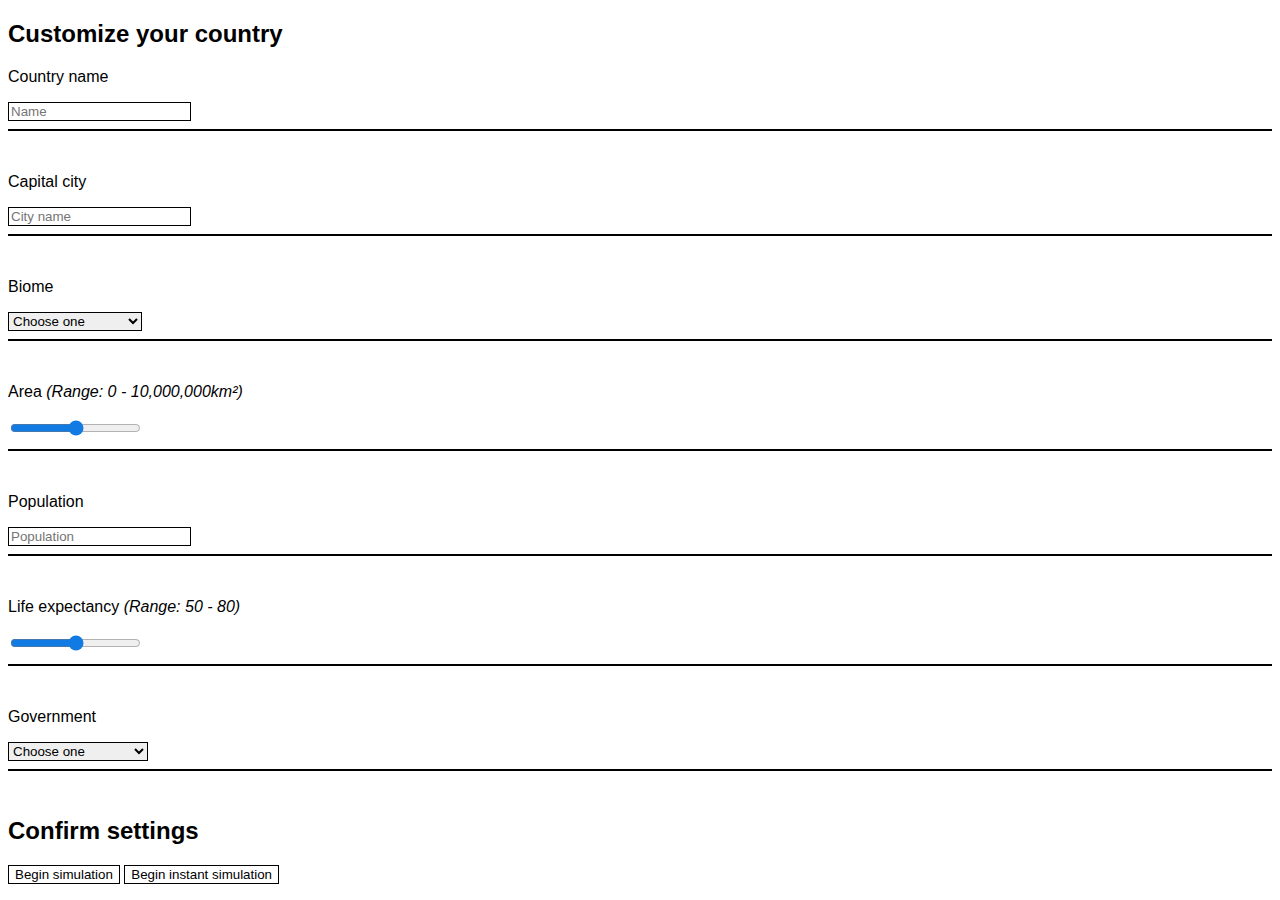
==== new/index.html @ 116b5ad3 "Update index.html" ====
<!DOCTYPE html>
<html>
<head>
<title>Simulator</title>
<link rel="stylesheet" href="style.css">
</head>
<body>
<!-- settings -->
<div id="settings">
<h2>Customize your country</h2>
<p>Country name</p>
<input type="text" placeholder="Name" id="countryName" autocomplete="off">
<hr>
<br>

<p>Capital city</p>
<input type="text" placeholder="City name" id="capital" autocomplete="off">
<hr>
<br>

<p>Biome</p>
<select id="biome">
<option>Choose one</option>
<option value="0">Tundra</option>
<option value="1">Taiga</option>
<option value="2">Temperate forest</option>
<option value="3">Tropical Rainforest</option>
<option value="4">Grass savanna</option>
<option value="5">Mountainous</option>
<option value="6">Steppe</option>
<option value="7">Desert</option>
</select>
<hr>
<br>

<p>Area <i>(Range: 0 - 10,000,000km²)</i></p>
<input type="range" min="0" max="10000000" id="area" onmouseup="alert('Area = ' + this.value + ' km²')">
<hr>
<br>

<p>Population</p>
<input type="number" placeholder="Population" id="population" autocomplete="off">
<hr>
<br>

<p>Life expectancy <i>(Range: 50 - 80)</i></p>
<input type="range" min="50" max="80" id="lifeExpectancy" onmouseup="alert('Area = ' + this.value + ' years')">
<hr>
<br>

<p>Government</p>
<select id="government">
<option>Choose one</option>
<option value="0">Dictatorship</option>
<option value="1">Monarchy</option>
<option value="2">Direct democracy</option>
<option value="3">Democratic republic</option>
<option value="4">Oligarchy</option>
<option value="5">Anarchy</option>
</select>
<hr>
<br>
<h2>Confirm settings</h2>
<button onclick="launch(1000)">Begin simulation</button>
<button onclick="launch(0)">Begin instant simulation</button>

</div>

<!-- app -->
<div id="app"></div>

<script src="app.js"></script>
</body>
</html>
---- new/style.css ----
body {
  background: white;
  font-family: arial;
}
::selection {
  color: #127BE3;
  background: lightblue;
}
* {
  outline: none;
}
select {
  user-select: none;
  -webkit-user-select: none;
  border: 1px solid black;
}
hr {
  border: 0.5px solid black;
}
input {
  border: 1px solid black;
  outline: none;
}
input[type=range] {
  accent-color: #127BE3;
}
button {
  background: transparent;
  border: 1px solid black;
}
button:hover {
  color: #127BE3;
}
button:focus {
  color: #127BE3;
  background: lightblue;
}
.off {
  pointer-events:none;
  user-select: none;
  -webkit-user-select: none;
  color: lightgrey;
  cursor: default;
}
.off * {
  color: lightgrey;
}
.off input {
  border: 1px solid lightgrey;
  color: lightgrey;
}

#app {
  position: absolute;
  top: 1%;
  left: 1%;
  height: 98%;
  width: 98%;
  visibility: hidden;
}
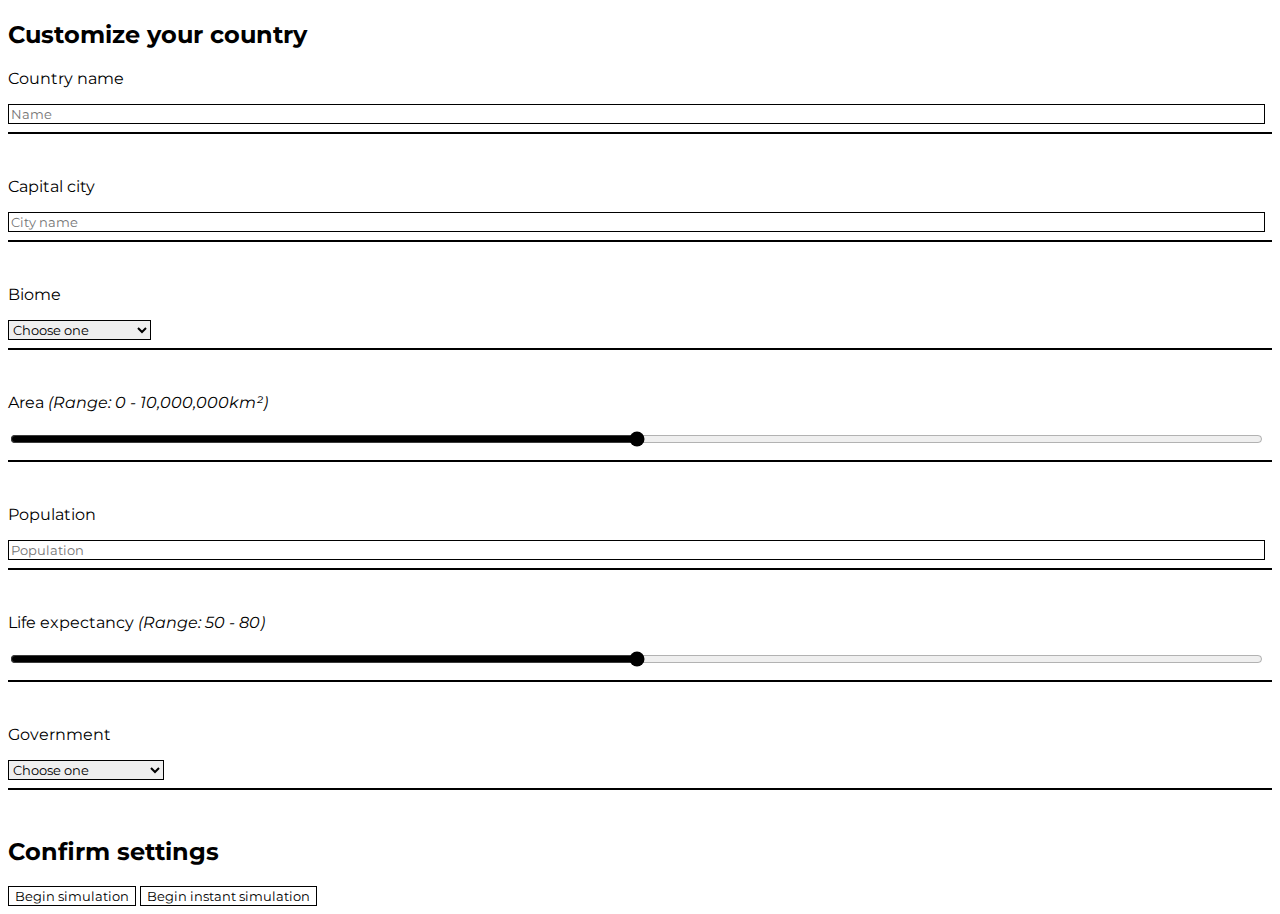
==== commit 54e79c20: "Update index.html" ====
--- a/new/index.html
+++ b/new/index.html
@@ -3,6 +3,8 @@
 <head>
 <title>Simulator</title>
 <link rel="stylesheet" href="style.css">
+<link rel="manifest" href="manifest.json">
+<link rel='icon' href='images/icon-512x512.png' type='image/png'/>
 </head>
 <body>
 <!-- settings -->
@@ -69,6 +71,26 @@
 <!-- app -->
 <div id="app"></div>
 
+<!-- for pwa -->
+<script>
+	window.addEventListener('load', () => {
+	registerSW();
+	});
+
+	// Register the Service Worker
+	async function registerSW() {
+	if ('serviceWorker' in navigator) {
+		try {
+		await navigator
+				.serviceWorker
+				.register('serviceworker.js');
+		}
+		catch (e) {
+		console.log('SW registration failed');
+		}
+	}
+	}
+</script>
 <script src="app.js"></script>
 </body>
 </html>
--- a/new/style.css
+++ b/new/style.css
@@ -1,3 +1,4 @@
+@import url('https://fonts.googleapis.com/css2?family=Montserrat&display=swap');
 body {
   background: white;
   font-family: arial;
@@ -8,6 +9,7 @@
 }
 * {
   outline: none;
+  font-family: 'Montserrat', sans-serif;
 }
 select {
   user-select: none;
@@ -20,9 +22,10 @@
 input {
   border: 1px solid black;
   outline: none;
+  width: 99%;
 }
 input[type=range] {
-  accent-color: #127BE3;
+  accent-color: black;
 }
 button {
   background: transparent;
@@ -57,4 +60,4 @@
   height: 98%;
   width: 98%;
   visibility: hidden;
-}+}
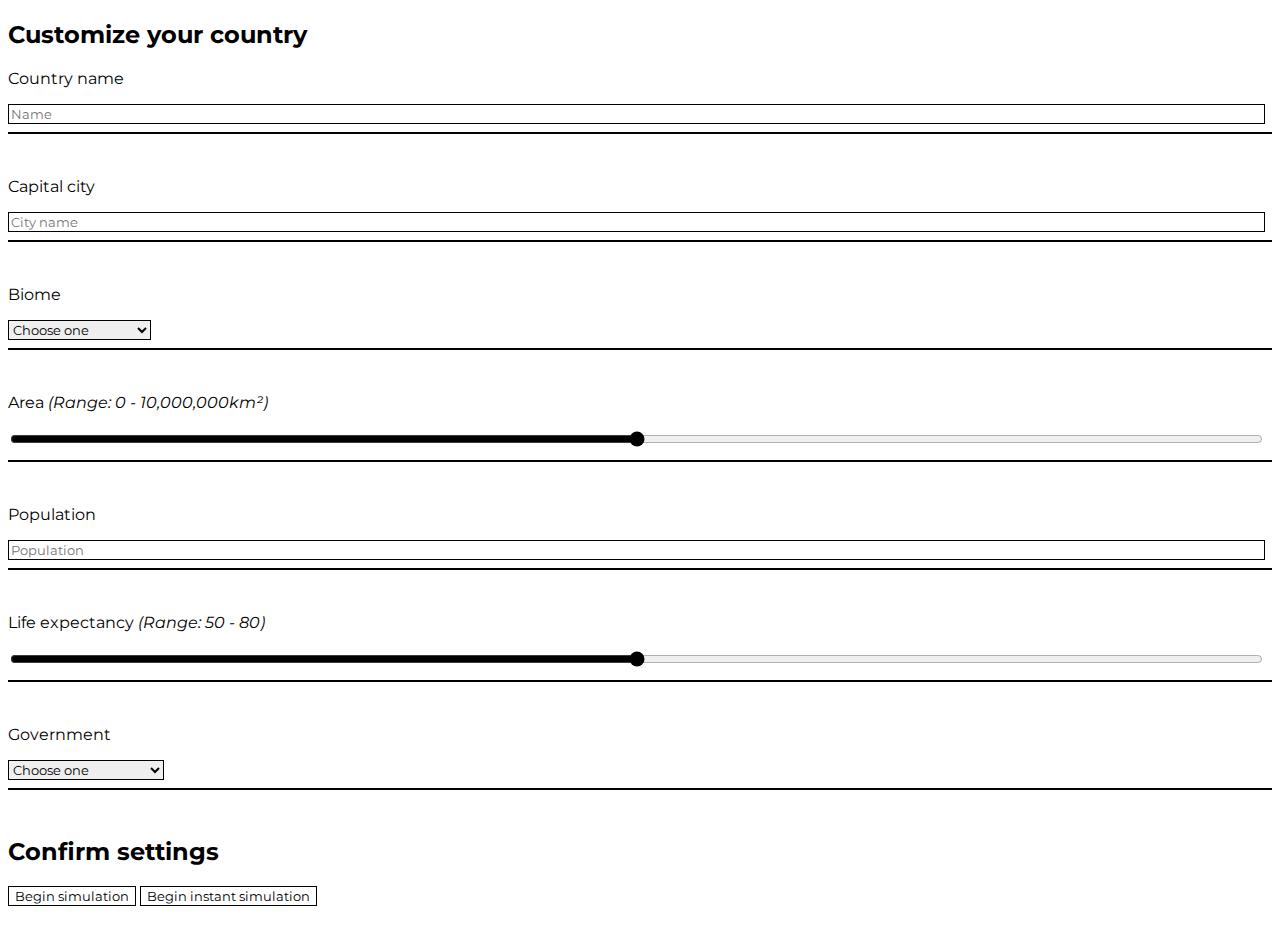
==== commit 2dde34ee: "Update index.html" ====
--- a/new/index.html
+++ b/new/index.html
@@ -1,10 +1,10 @@
 <!DOCTYPE html>
 <html>
 <head>
-<title>Simulator</title>
+<title>Country Simulation</title>
 <link rel="stylesheet" href="style.css">
 <link rel="manifest" href="manifest.json">
-<link rel='icon' href='images/icon-512x512.png' type='image/png'/>
+<link rel="icon" href="images/icon-192x192.png" type="image/png">
 </head>
 <body>
 <!-- settings -->
@@ -65,7 +65,9 @@
 <h2>Confirm settings</h2>
 <button onclick="launch(1000)">Begin simulation</button>
 <button onclick="launch(0)">Begin instant simulation</button>
-
+<br>
+<br>
+	
 </div>
 
 <!-- app -->
--- a/new/style.css
+++ b/new/style.css
@@ -2,6 +2,7 @@
 body {
   background: white;
   font-family: arial;
+  overflow-x: hidden;
 }
 ::selection {
   color: #127BE3;
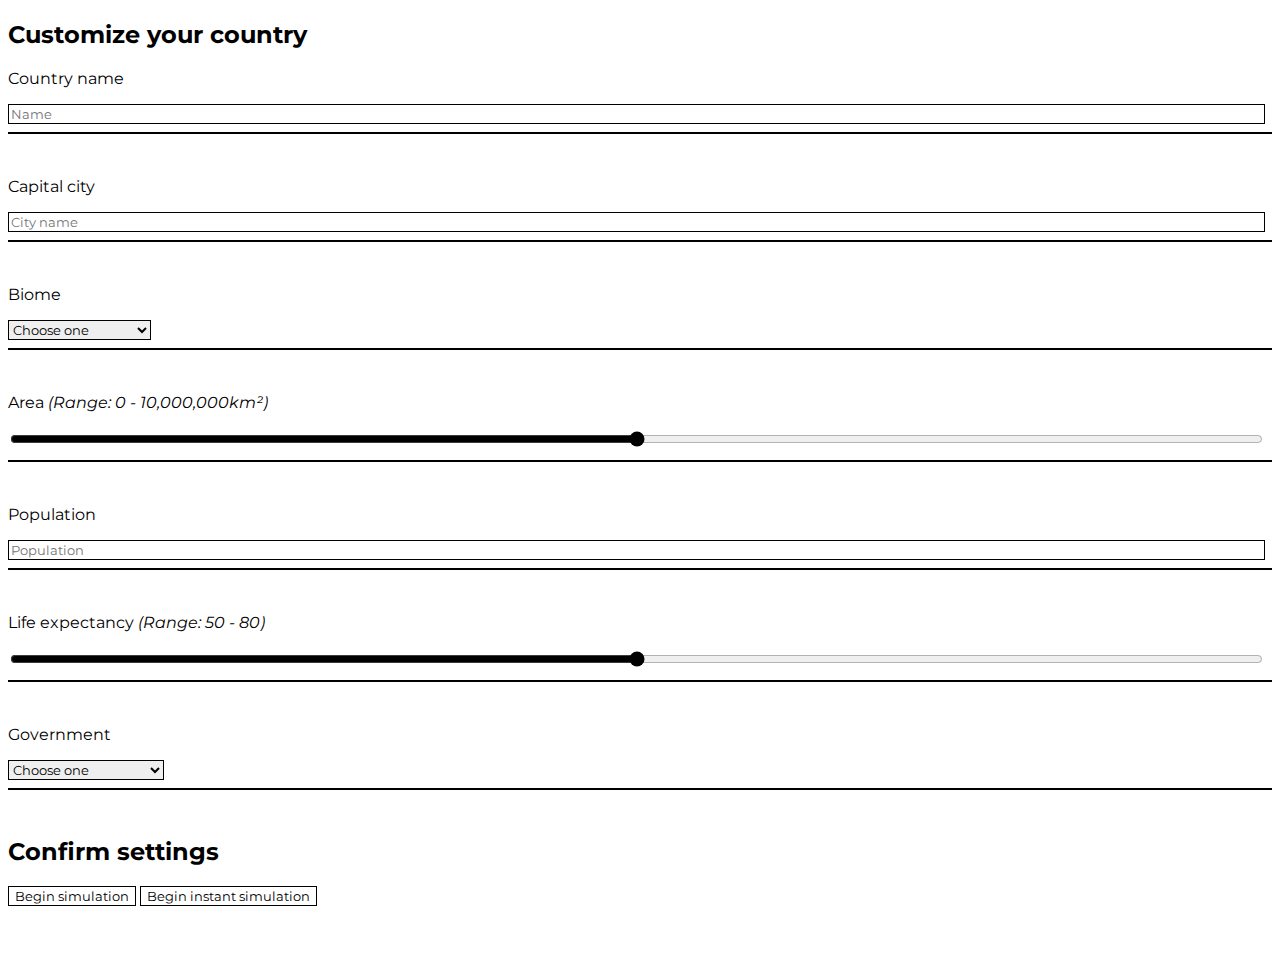
==== commit f9b69f92: "Update index.html" ====
--- a/new/index.html
+++ b/new/index.html
@@ -67,7 +67,8 @@
 <button onclick="launch(0)">Begin instant simulation</button>
 <br>
 <br>
-	
+<br>
+<br>
 </div>
 
 <!-- app -->
